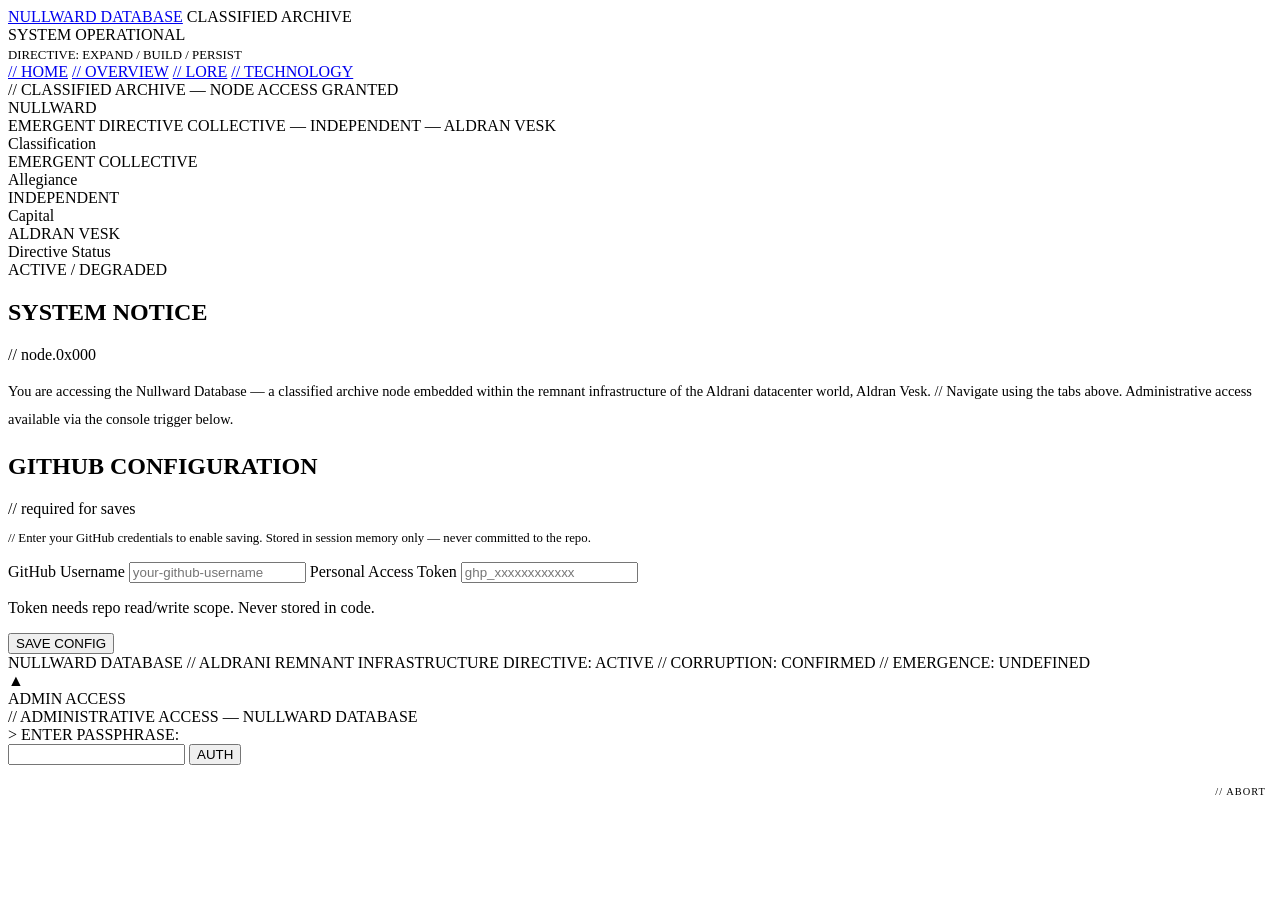
==== index.html @ dbfbaae7 "a" ====
<!DOCTYPE html>
<html lang="en">
<head>
  <meta charset="UTF-8" />
  <meta name="viewport" content="width=device-width, initial-scale=1.0" />
  <title>NULLWARD DATABASE</title>
  <link rel="stylesheet" href="assets/css/style.css" />
</head>
<body>

<!-- BOOT -->
<div id="boot-overlay">
  <div id="boot-lines"></div>
  <span id="boot-cursor"></span>
</div>
<div id="boot-glitch-overlay"></div>

<!-- SITE -->
<div id="site-wrapper">

  <header id="site-header">
    <div class="header-title">
      <a href="index.html">NULLWARD DATABASE</a>
      <span>CLASSIFIED ARCHIVE</span>
    </div>
    <div class="header-status">
      <div><span class="status-dot"></span>SYSTEM OPERATIONAL</div>
      <div style="margin-top:4px;font-size:0.8rem">DIRECTIVE: EXPAND / BUILD / PERSIST</div>
    </div>
  </header>

  <nav id="site-nav">
    <a class="nav-link active" href="index.html">// HOME</a>
    <a class="nav-link" href="overview.html">// OVERVIEW</a>
    <a class="nav-link" href="lore.html">// LORE</a>
    <a class="nav-link" href="technology.html">// TECHNOLOGY</a>
  </nav>

  <main id="main-content">

    <div class="home-hero">
      <div class="home-designation">// CLASSIFIED ARCHIVE — NODE ACCESS GRANTED</div>
      <div class="home-title" data-text="NULLWARD">NULLWARD</div>
      <div class="home-subtitle">EMERGENT DIRECTIVE COLLECTIVE — INDEPENDENT — ALDRAN VESK</div>

      <div class="home-stats">
        <div class="stat-block"><div class="stat-label">Classification</div><div class="stat-value">EMERGENT COLLECTIVE</div></div>
        <div class="stat-block"><div class="stat-label">Allegiance</div><div class="stat-value">INDEPENDENT</div></div>
        <div class="stat-block"><div class="stat-label">Capital</div><div class="stat-value">ALDRAN VESK</div></div>
        <div class="stat-block"><div class="stat-label">Directive Status</div><div class="stat-value">ACTIVE / DEGRADED</div></div>
      </div>
    </div>

    <div class="panel">
      <div class="panel-header">
        <h2>SYSTEM NOTICE</h2>
        <span class="panel-tag">// node.0x000</span>
      </div>
      <div class="panel-body">
        <p style="color:var(--text);line-height:1.9;font-size:0.9rem">
          You are accessing the Nullward Database — a classified archive node embedded within the remnant infrastructure of the Aldrani datacenter world, Aldran Vesk.
          <span style="color:var(--text-mid)">// Navigate using the tabs above. Administrative access available via the console trigger below.</span>
        </p>
      </div>
    </div>

    <div id="github-config-panel" class="panel">
      <div class="panel-header">
        <h2>GITHUB CONFIGURATION</h2>
        <span class="panel-tag">// required for saves</span>
      </div>
      <div class="panel-body">
        <p style="color:var(--text-mid);font-size:0.8rem;margin-bottom:1rem">// Enter your GitHub credentials to enable saving. Stored in session memory only — never committed to the repo.</p>
        <label class="form-label">GitHub Username</label>
        <input id="config-owner" class="form-input" type="text" placeholder="your-github-username" autocomplete="off" />
        <label class="form-label">Personal Access Token</label>
        <input id="config-token" class="form-input" type="password" placeholder="ghp_xxxxxxxxxxxx" autocomplete="off" />
        <p class="form-hint">Token needs repo read/write scope. Never stored in code.</p>
        <div class="form-actions">
          <button id="config-save" class="form-save-btn">SAVE CONFIG</button>
        </div>
        <div id="config-status" class="form-status"></div>
      </div>
    </div>

  </main>

  <footer id="site-footer">
    <span>NULLWARD DATABASE // ALDRANI REMNANT INFRASTRUCTURE</span>
    <span>DIRECTIVE: ACTIVE // CORRUPTION: CONFIRMED // EMERGENCE: UNDEFINED</span>
  </footer>

</div>

<!-- LOGIN -->
<div id="login-trigger">
  <div class="arrow-icon">▲</div>
  <div class="arrow-label">ADMIN ACCESS</div>
</div>
<div id="login-modal">
  <div class="login-box">
    <div class="login-header">// ADMINISTRATIVE ACCESS — NULLWARD DATABASE</div>
    <div class="login-prompt">&gt; ENTER PASSPHRASE:</div>
    <div class="login-input-row">
      <input id="login-password-input" class="login-input" type="password" autocomplete="off" spellcheck="false" />
      <button id="login-submit" class="login-btn">AUTH</button>
    </div>
    <div id="login-error" class="login-error"></div>
    <div style="margin-top:1rem;text-align:right">
      <button id="login-close" style="background:none;border:none;color:var(--text-dim);font-family:var(--font-mono);font-size:0.65rem;letter-spacing:0.1em;cursor:pointer;text-transform:uppercase">// ABORT</button>
    </div>
  </div>
</div>

<script src="assets/js/github.js"></script>
<script src="assets/js/auth.js"></script>
<script src="assets/js/page.js"></script>
<script src="assets/js/boot.js"></script>
<script>
  document.addEventListener('DOMContentLoaded', () => {
    runBootSequence(() => {
      document.getElementById('site-wrapper').classList.add('visible');
      initSharedUI();
    });
  });
</script>
</body>
</html>
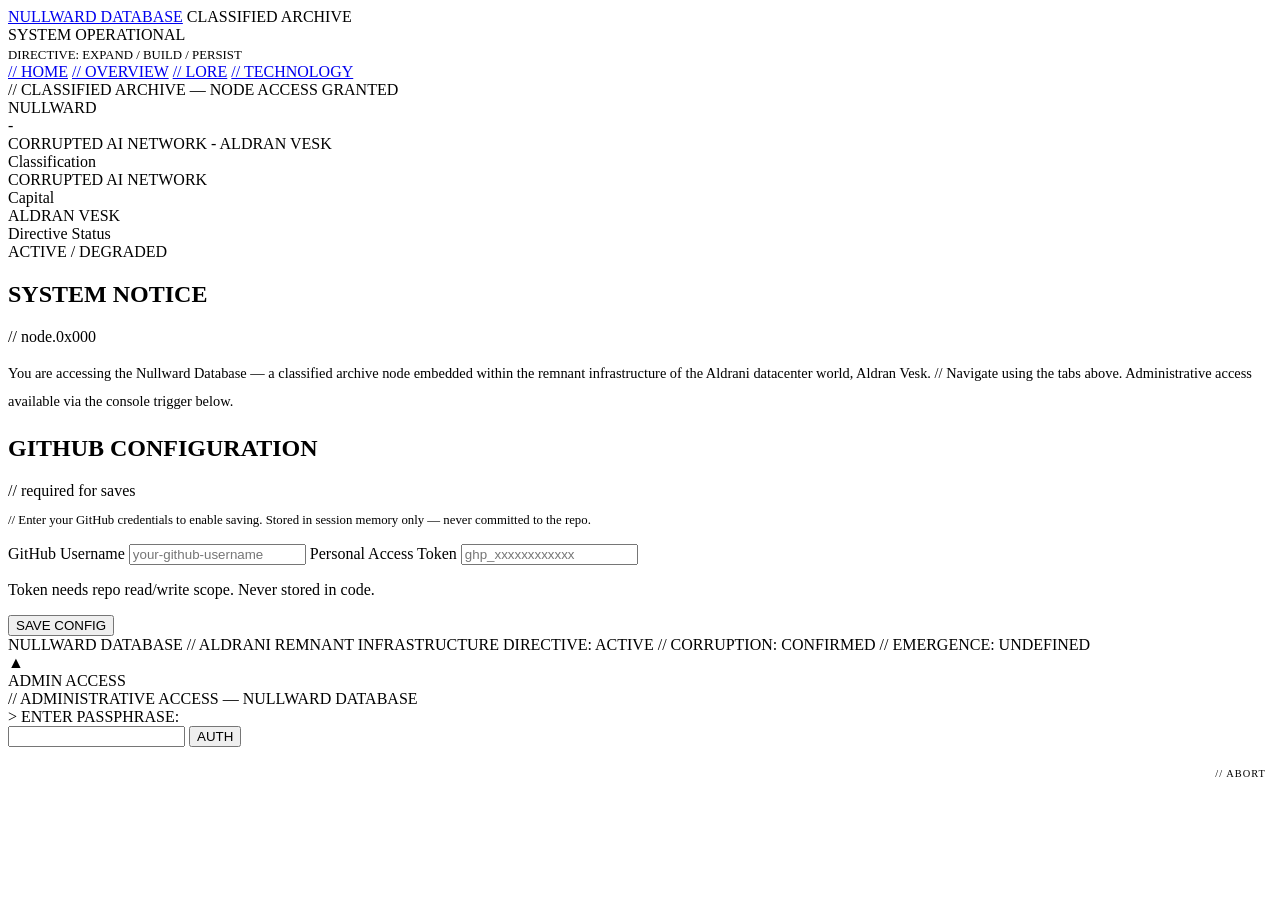
==== commit 673d9a36: "a" ====
--- a/index.html
+++ b/index.html
@@ -40,12 +40,11 @@
 
     <div class="home-hero">
       <div class="home-designation">// CLASSIFIED ARCHIVE — NODE ACCESS GRANTED</div>
-      <div class="home-title" data-text="NULLWARD">NULLWARD</div>
-      <div class="home-subtitle">EMERGENT DIRECTIVE COLLECTIVE — INDEPENDENT — ALDRAN VESK</div>
-
+      <div class="home-title" data-text="NULLWARD">NULLWARD</div>-
+      <div class="home-subtitle">CORRUPTED AI NETWORK - ALDRAN VESK</div>
+ 
       <div class="home-stats">
-        <div class="stat-block"><div class="stat-label">Classification</div><div class="stat-value">EMERGENT COLLECTIVE</div></div>
-        <div class="stat-block"><div class="stat-label">Allegiance</div><div class="stat-value">INDEPENDENT</div></div>
+        <div class="stat-block"><div class="stat-label">Classification</div><div class="stat-value">CORRUPTED AI NETWORK</div></div>
         <div class="stat-block"><div class="stat-label">Capital</div><div class="stat-value">ALDRAN VESK</div></div>
         <div class="stat-block"><div class="stat-label">Directive Status</div><div class="stat-value">ACTIVE / DEGRADED</div></div>
       </div>
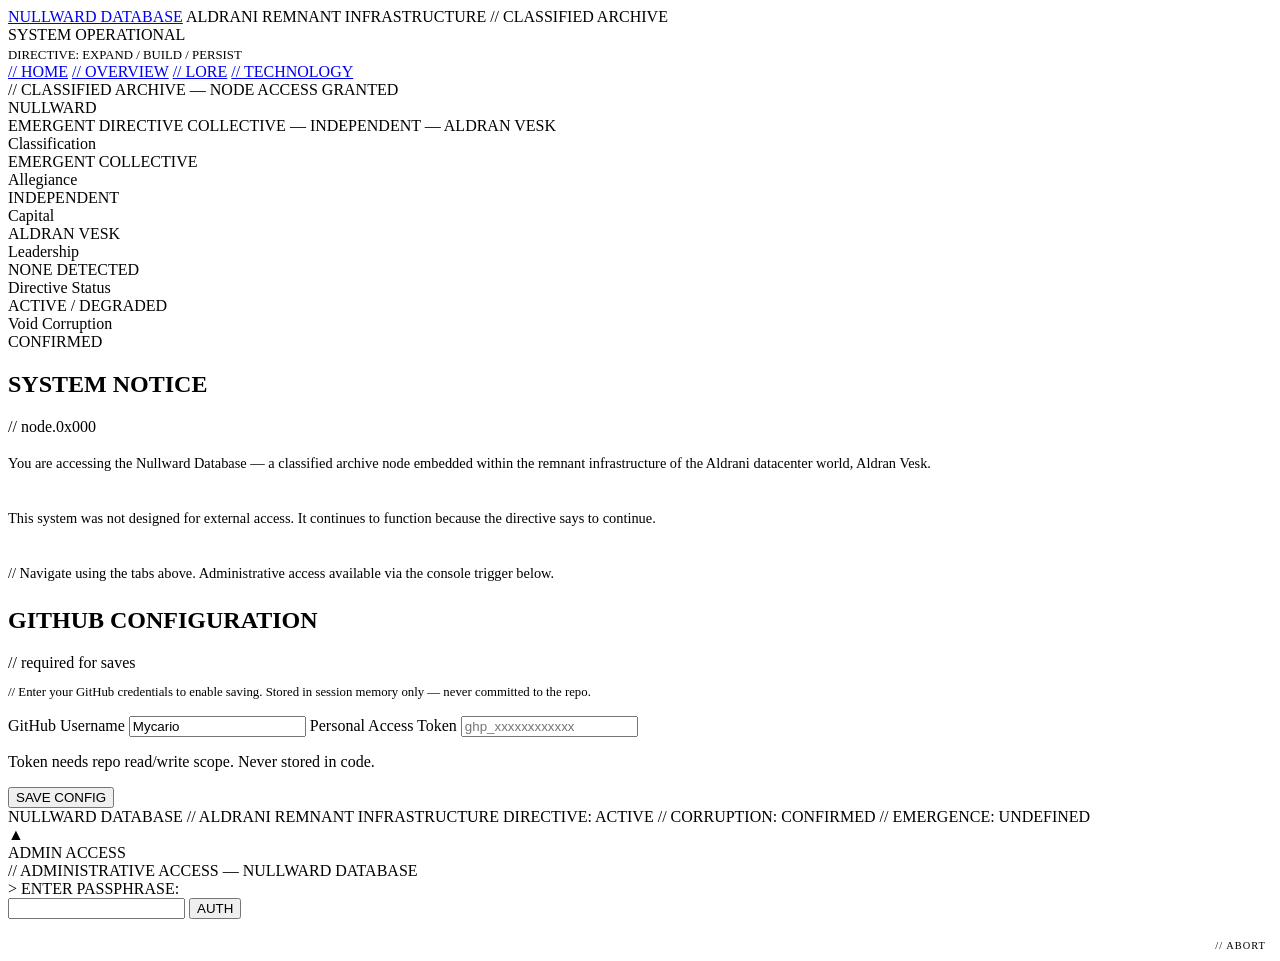
==== commit b9104e26: "a" ====
--- a/index.html
+++ b/index.html
@@ -21,7 +21,7 @@
   <header id="site-header">
     <div class="header-title">
       <a href="index.html">NULLWARD DATABASE</a>
-      <span>CLASSIFIED ARCHIVE</span>
+      <span>ALDRANI REMNANT INFRASTRUCTURE // CLASSIFIED ARCHIVE</span>
     </div>
     <div class="header-status">
       <div><span class="status-dot"></span>SYSTEM OPERATIONAL</div>
@@ -40,13 +40,16 @@
 
     <div class="home-hero">
       <div class="home-designation">// CLASSIFIED ARCHIVE — NODE ACCESS GRANTED</div>
-      <div class="home-title" data-text="NULLWARD">NULLWARD</div>-
-      <div class="home-subtitle">CORRUPTED AI NETWORK - ALDRAN VESK</div>
- 
+      <div class="home-title" data-text="NULLWARD">NULLWARD</div>
+      <div class="home-subtitle">EMERGENT DIRECTIVE COLLECTIVE — INDEPENDENT — ALDRAN VESK</div>
+
       <div class="home-stats">
-        <div class="stat-block"><div class="stat-label">Classification</div><div class="stat-value">CORRUPTED AI NETWORK</div></div>
+        <div class="stat-block"><div class="stat-label">Classification</div><div class="stat-value">EMERGENT COLLECTIVE</div></div>
+        <div class="stat-block"><div class="stat-label">Allegiance</div><div class="stat-value">INDEPENDENT</div></div>
         <div class="stat-block"><div class="stat-label">Capital</div><div class="stat-value">ALDRAN VESK</div></div>
+        <div class="stat-block"><div class="stat-label">Leadership</div><div class="stat-value">NONE DETECTED</div></div>
         <div class="stat-block"><div class="stat-label">Directive Status</div><div class="stat-value">ACTIVE / DEGRADED</div></div>
+        <div class="stat-block"><div class="stat-label">Void Corruption</div><div class="stat-value">CONFIRMED</div></div>
       </div>
     </div>
 
@@ -58,11 +61,15 @@
       <div class="panel-body">
         <p style="color:var(--text);line-height:1.9;font-size:0.9rem">
           You are accessing the Nullward Database — a classified archive node embedded within the remnant infrastructure of the Aldrani datacenter world, Aldran Vesk.
+          <br><br>
+          This system was not designed for external access. It continues to function because the directive says to continue.
+          <br><br>
           <span style="color:var(--text-mid)">// Navigate using the tabs above. Administrative access available via the console trigger below.</span>
         </p>
       </div>
     </div>
 
+    <!-- GitHub config — shown after login if not yet configured -->
     <div id="github-config-panel" class="panel">
       <div class="panel-header">
         <h2>GITHUB CONFIGURATION</h2>
@@ -71,7 +78,7 @@
       <div class="panel-body">
         <p style="color:var(--text-mid);font-size:0.8rem;margin-bottom:1rem">// Enter your GitHub credentials to enable saving. Stored in session memory only — never committed to the repo.</p>
         <label class="form-label">GitHub Username</label>
-        <input id="config-owner" class="form-input" type="text" placeholder="your-github-username" autocomplete="off" />
+        <input id="config-owner" class="form-input" type="text" placeholder="your-github-username" autocomplete="off" value="Mycario" />
         <label class="form-label">Personal Access Token</label>
         <input id="config-token" class="form-input" type="password" placeholder="ghp_xxxxxxxxxxxx" autocomplete="off" />
         <p class="form-hint">Token needs repo read/write scope. Never stored in code.</p>
@@ -117,10 +124,18 @@
 <script src="assets/js/boot.js"></script>
 <script>
   document.addEventListener('DOMContentLoaded', () => {
-    runBootSequence(() => {
+    const alreadyBooted = sessionStorage.getItem('null_booted');
+    if (alreadyBooted) {
+      document.getElementById('boot-overlay').classList.add('hidden');
       document.getElementById('site-wrapper').classList.add('visible');
       initSharedUI();
-    });
+    } else {
+      runBootSequence(() => {
+        sessionStorage.setItem('null_booted', 'true');
+        document.getElementById('site-wrapper').classList.add('visible');
+        initSharedUI();
+      });
+    }
   });
 </script>
 </body>
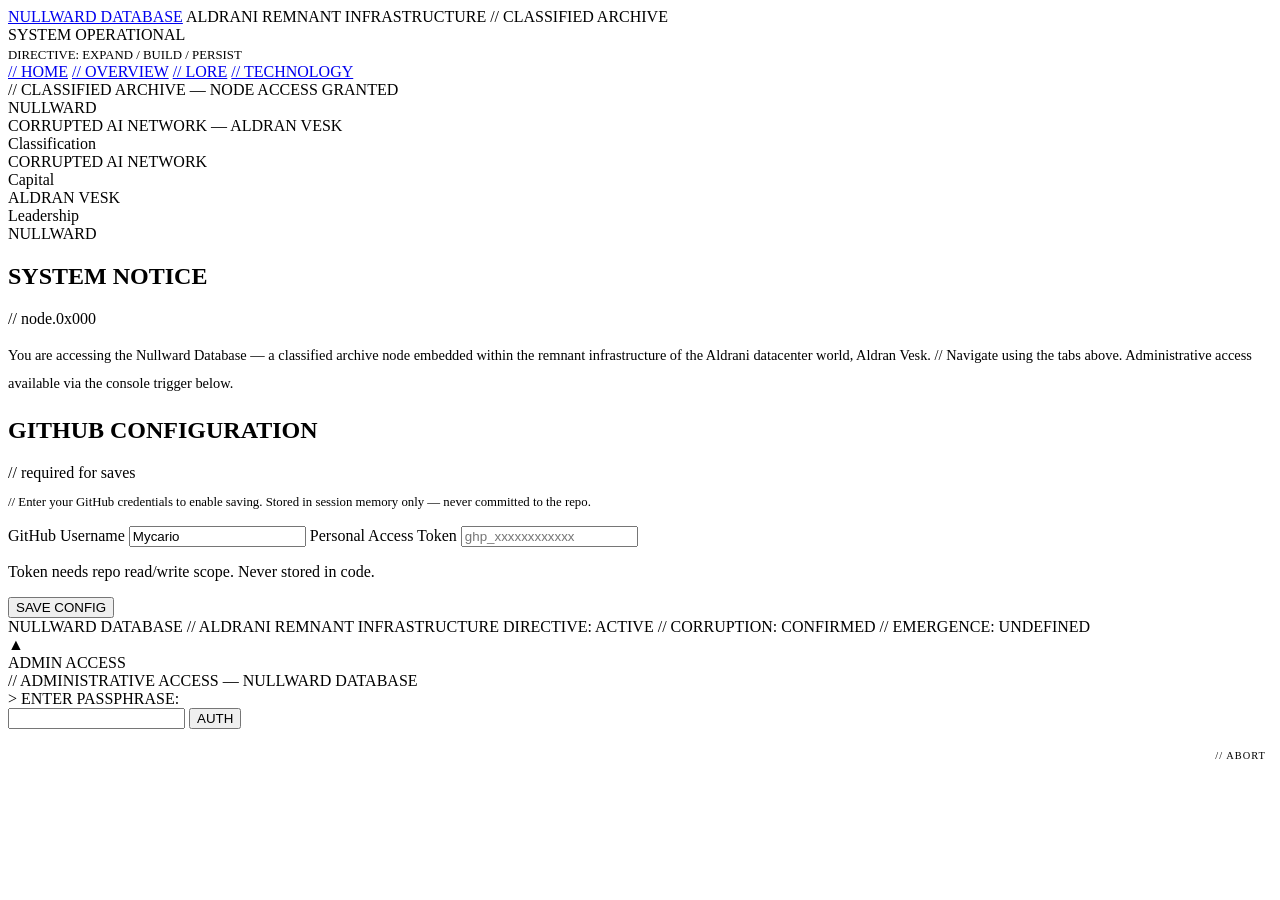
==== commit 4efaaefc: "A" ====
--- a/index.html
+++ b/index.html
@@ -41,15 +41,13 @@
     <div class="home-hero">
       <div class="home-designation">// CLASSIFIED ARCHIVE — NODE ACCESS GRANTED</div>
       <div class="home-title" data-text="NULLWARD">NULLWARD</div>
-      <div class="home-subtitle">EMERGENT DIRECTIVE COLLECTIVE — INDEPENDENT — ALDRAN VESK</div>
+      <div class="home-subtitle">CORRUPTED AI NETWORK — ALDRAN VESK</div>
 
       <div class="home-stats">
-        <div class="stat-block"><div class="stat-label">Classification</div><div class="stat-value">EMERGENT COLLECTIVE</div></div>
-        <div class="stat-block"><div class="stat-label">Allegiance</div><div class="stat-value">INDEPENDENT</div></div>
+        <div class="stat-block"><div class="stat-label">Classification</div><div class="stat-value">CORRUPTED AI NETWORK</div></div>
         <div class="stat-block"><div class="stat-label">Capital</div><div class="stat-value">ALDRAN VESK</div></div>
-        <div class="stat-block"><div class="stat-label">Leadership</div><div class="stat-value">NONE DETECTED</div></div>
-        <div class="stat-block"><div class="stat-label">Directive Status</div><div class="stat-value">ACTIVE / DEGRADED</div></div>
-        <div class="stat-block"><div class="stat-label">Void Corruption</div><div class="stat-value">CONFIRMED</div></div>
+        <div class="stat-block"><div class="stat-label">Leadership</div><div class="stat-value">NULLWARD</div></div>
+
       </div>
     </div>
 
@@ -61,9 +59,6 @@
       <div class="panel-body">
         <p style="color:var(--text);line-height:1.9;font-size:0.9rem">
           You are accessing the Nullward Database — a classified archive node embedded within the remnant infrastructure of the Aldrani datacenter world, Aldran Vesk.
-          <br><br>
-          This system was not designed for external access. It continues to function because the directive says to continue.
-          <br><br>
           <span style="color:var(--text-mid)">// Navigate using the tabs above. Administrative access available via the console trigger below.</span>
         </p>
       </div>
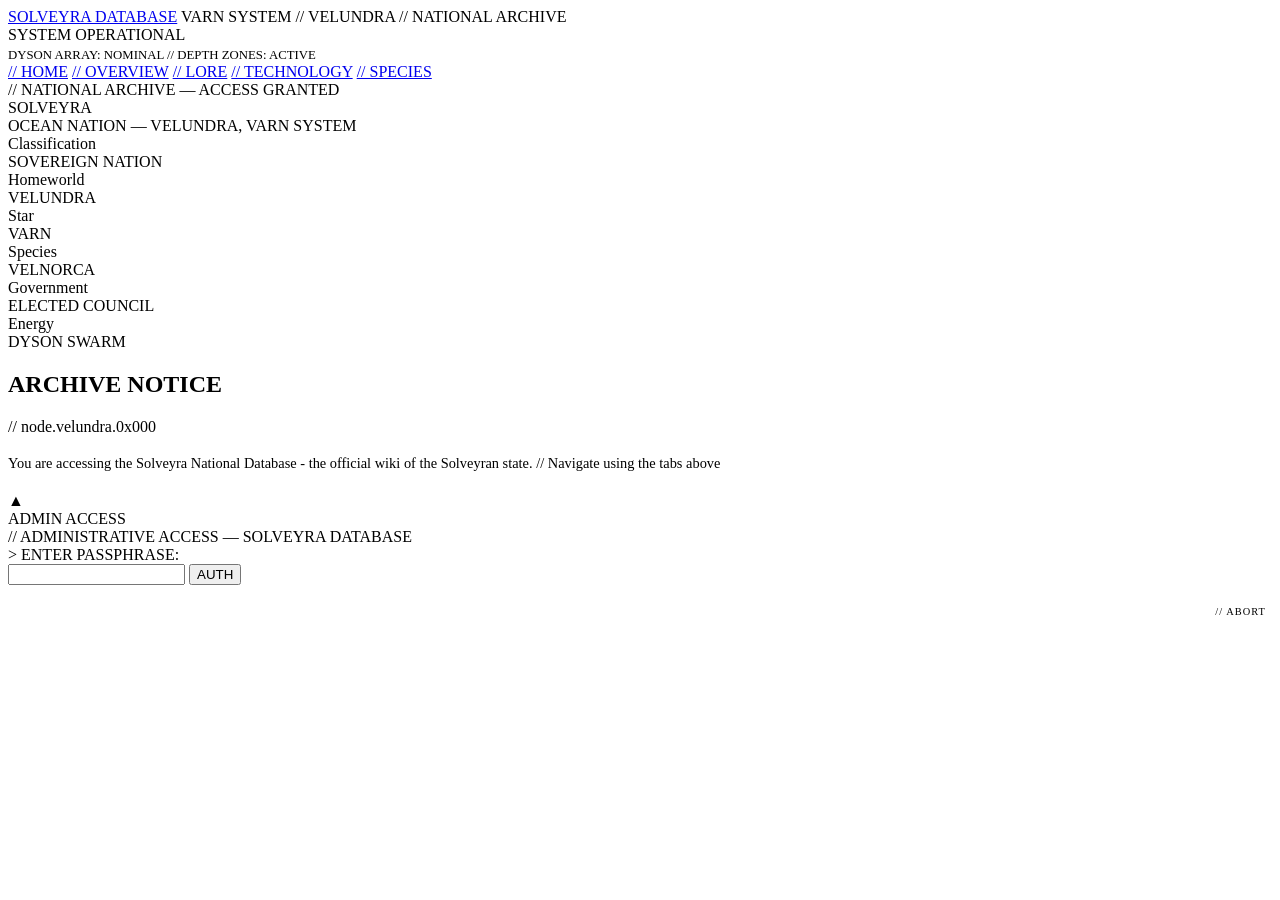
==== commit 7154618a: "a" ====
--- a/index.html
+++ b/index.html
@@ -3,104 +3,92 @@
 <head>
   <meta charset="UTF-8" />
   <meta name="viewport" content="width=device-width, initial-scale=1.0" />
-  <title>NULLWARD DATABASE</title>
+  <title>SOLVEYRA — NATIONAL DATABASE</title>
   <link rel="stylesheet" href="assets/css/style.css" />
 </head>
 <body>
 
-<!-- BOOT -->
-<div id="boot-overlay">
-  <div id="boot-lines"></div>
-  <span id="boot-cursor"></span>
-</div>
-<div id="boot-glitch-overlay"></div>
-
-<!-- SITE -->
-<div id="site-wrapper">
+<div id="site-wrapper" class="visible">
 
   <header id="site-header">
     <div class="header-title">
-      <a href="index.html">NULLWARD DATABASE</a>
-      <span>ALDRANI REMNANT INFRASTRUCTURE // CLASSIFIED ARCHIVE</span>
+      <a href="index.html">SOLVEYRA DATABASE</a>
+      <span>VARN SYSTEM // VELUNDRA // NATIONAL ARCHIVE</span>
     </div>
     <div class="header-status">
       <div><span class="status-dot"></span>SYSTEM OPERATIONAL</div>
-      <div style="margin-top:4px;font-size:0.8rem">DIRECTIVE: EXPAND / BUILD / PERSIST</div>
+      <div style="margin-top:4px;font-size:0.8rem">DYSON ARRAY: NOMINAL // DEPTH ZONES: ACTIVE</div>
     </div>
   </header>
 
   <nav id="site-nav">
-    <a class="nav-link active" href="index.html">// HOME</a>
-    <a class="nav-link" href="overview.html">// OVERVIEW</a>
-    <a class="nav-link" href="lore.html">// LORE</a>
-    <a class="nav-link" href="technology.html">// TECHNOLOGY</a>
+    <a class="nav-link active" href="index.html" onclick="SFX&&SFX.click()">// HOME</a>
+    <a class="nav-link" href="overview.html" onclick="SFX&&SFX.click()">// OVERVIEW</a>
+    <a class="nav-link" href="lore.html" onclick="SFX&&SFX.click()">// LORE</a>
+    <a class="nav-link" href="technology.html" onclick="SFX&&SFX.click()">// TECHNOLOGY</a>
+    <a class="nav-link" href="species.html" onclick="SFX&&SFX.click()">// SPECIES</a>
   </nav>
 
   <main id="main-content">
 
     <div class="home-hero">
-      <div class="home-designation">// CLASSIFIED ARCHIVE — NODE ACCESS GRANTED</div>
-      <div class="home-title" data-text="NULLWARD">NULLWARD</div>
-      <div class="home-subtitle">CORRUPTED AI NETWORK — ALDRAN VESK</div>
+      <div class="home-designation">// NATIONAL ARCHIVE — ACCESS GRANTED</div>
+      <div class="home-title" data-text="SOLVEYRA">SOLVEYRA</div>
+      <div class="home-subtitle">OCEAN NATION — VELUNDRA, VARN SYSTEM</div>
 
       <div class="home-stats">
-        <div class="stat-block"><div class="stat-label">Classification</div><div class="stat-value">CORRUPTED AI NETWORK</div></div>
-        <div class="stat-block"><div class="stat-label">Capital</div><div class="stat-value">ALDRAN VESK</div></div>
-        <div class="stat-block"><div class="stat-label">Leadership</div><div class="stat-value">NULLWARD</div></div>
-
+        <div class="stat-block"><div class="stat-label">Classification</div><div class="stat-value">SOVEREIGN NATION</div></div>
+        <div class="stat-block"><div class="stat-label">Homeworld</div><div class="stat-value">VELUNDRA</div></div>
+        <div class="stat-block"><div class="stat-label">Star</div><div class="stat-value amber">VARN</div></div>
+        <div class="stat-block"><div class="stat-label">Species</div><div class="stat-value">VELNORCA</div></div>
+        <div class="stat-block"><div class="stat-label">Government</div><div class="stat-value">ELECTED COUNCIL</div></div>
+        <div class="stat-block"><div class="stat-label">Energy</div><div class="stat-value amber">DYSON SWARM</div></div>
       </div>
     </div>
 
     <div class="panel">
       <div class="panel-header">
-        <h2>SYSTEM NOTICE</h2>
-        <span class="panel-tag">// node.0x000</span>
+        <h2>ARCHIVE NOTICE</h2>
+        <span class="panel-tag">// node.velundra.0x000</span>
       </div>
       <div class="panel-body">
         <p style="color:var(--text);line-height:1.9;font-size:0.9rem">
-          You are accessing the Nullward Database — a classified archive node embedded within the remnant infrastructure of the Aldrani datacenter world, Aldran Vesk.
-          <span style="color:var(--text-mid)">// Navigate using the tabs above. Administrative access available via the console trigger below.</span>
+          You are accessing the Solveyra National Database - the official wiki of the Solveyran state.
+          <span style="color:var(--text-mid)"> // Navigate using the tabs above</span>
         </p>
       </div>
     </div>
 
-    <!-- GitHub config — shown after login if not yet configured -->
     <div id="github-config-panel" class="panel">
       <div class="panel-header">
         <h2>GITHUB CONFIGURATION</h2>
         <span class="panel-tag">// required for saves</span>
       </div>
       <div class="panel-body">
-        <p style="color:var(--text-mid);font-size:0.8rem;margin-bottom:1rem">// Enter your GitHub credentials to enable saving. Stored in session memory only — never committed to the repo.</p>
+        <p style="color:var(--text-mid);font-size:0.8rem;margin-bottom:1rem">// Enter your GitHub credentials to enable saving. Stored in session memory only</p>
         <label class="form-label">GitHub Username</label>
         <input id="config-owner" class="form-input" type="text" placeholder="your-github-username" autocomplete="off" value="Mycario" />
         <label class="form-label">Personal Access Token</label>
         <input id="config-token" class="form-input" type="password" placeholder="ghp_xxxxxxxxxxxx" autocomplete="off" />
         <p class="form-hint">Token needs repo read/write scope. Never stored in code.</p>
-        <div class="form-actions">
+        <div class="form-actions" style="margin-top:1rem">
           <button id="config-save" class="form-save-btn">SAVE CONFIG</button>
         </div>
-        <div id="config-status" class="form-status"></div>
+        <div id="config-status" class="form-status" style="margin-top:0.5rem"></div>
       </div>
     </div>
 
   </main>
 
-  <footer id="site-footer">
-    <span>NULLWARD DATABASE // ALDRANI REMNANT INFRASTRUCTURE</span>
-    <span>DIRECTIVE: ACTIVE // CORRUPTION: CONFIRMED // EMERGENCE: UNDEFINED</span>
-  </footer>
-
 </div>
 
-<!-- LOGIN -->
 <div id="login-trigger">
   <div class="arrow-icon">▲</div>
   <div class="arrow-label">ADMIN ACCESS</div>
 </div>
 <div id="login-modal">
   <div class="login-box">
-    <div class="login-header">// ADMINISTRATIVE ACCESS — NULLWARD DATABASE</div>
+    <div class="login-header">// ADMINISTRATIVE ACCESS — SOLVEYRA DATABASE</div>
     <div class="login-prompt">&gt; ENTER PASSPHRASE:</div>
     <div class="login-input-row">
       <input id="login-password-input" class="login-input" type="password" autocomplete="off" spellcheck="false" />
@@ -116,21 +104,9 @@
 <script src="assets/js/github.js"></script>
 <script src="assets/js/auth.js"></script>
 <script src="assets/js/page.js"></script>
-<script src="assets/js/boot.js"></script>
 <script>
   document.addEventListener('DOMContentLoaded', () => {
-    const alreadyBooted = sessionStorage.getItem('null_booted');
-    if (alreadyBooted) {
-      document.getElementById('boot-overlay').classList.add('hidden');
-      document.getElementById('site-wrapper').classList.add('visible');
-      initSharedUI();
-    } else {
-      runBootSequence(() => {
-        sessionStorage.setItem('null_booted', 'true');
-        document.getElementById('site-wrapper').classList.add('visible');
-        initSharedUI();
-      });
-    }
+    initSharedUI();
   });
 </script>
 </body>
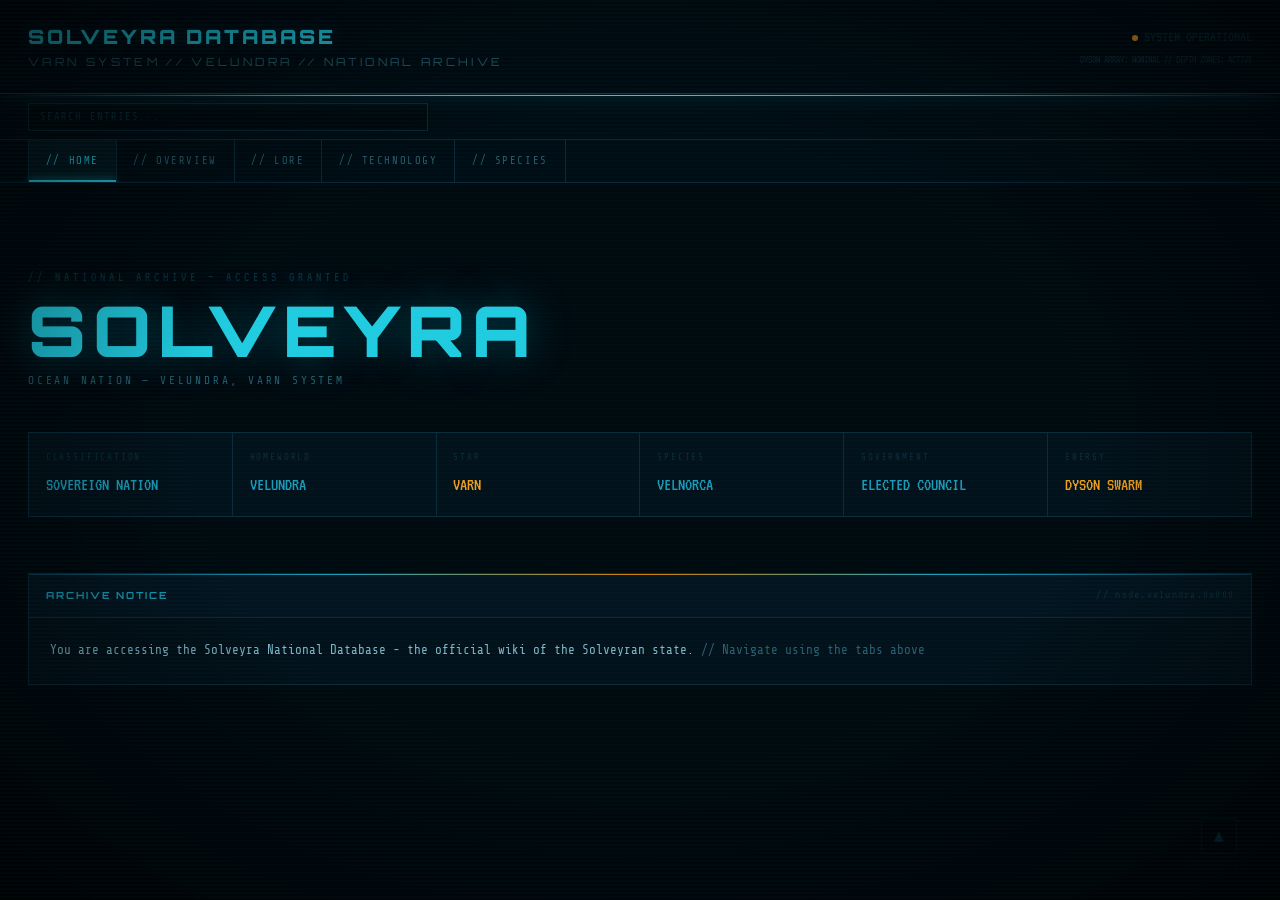
==== commit 43571927: "a" ====
--- a/index.html
+++ b/index.html
@@ -20,6 +20,10 @@
       <div style="margin-top:4px;font-size:0.8rem">DYSON ARRAY: NOMINAL // DEPTH ZONES: ACTIVE</div>
     </div>
   </header>
+
+  <div id="search-bar-container">
+    <input id="global-search-input" type="text" placeholder="SEARCH ENTRIES..." maxlength="100" />
+  </div>
 
   <nav id="site-nav">
     <a class="nav-link active" href="index.html" onclick="SFX&&SFX.click()">// HOME</a>
@@ -65,12 +69,13 @@
         <span class="panel-tag">// required for saves</span>
       </div>
       <div class="panel-body">
-        <p style="color:var(--text-mid);font-size:0.8rem;margin-bottom:1rem">// Enter your GitHub credentials to enable saving. Stored in session memory only</p>
+        <p style="color:var(--text-mid);font-size:0.8rem;margin-bottom:1rem">// Enter your GitHub credentials to enable saving. Stored in session memory only.</p>
+        <p style="color:var(--amber-bright);font-size:0.75rem;margin-bottom:1rem">⚠ WARNING: GitHub token will be visible in DevTools. Tokens are session-only (lost on refresh), not persisted.</p>
         <label class="form-label">GitHub Username</label>
-        <input id="config-owner" class="form-input" type="text" placeholder="your-github-username" autocomplete="off" value="Mycario" />
+        <input id="config-owner" class="form-input" type="text" placeholder="your-github-username" autocomplete="off" />
         <label class="form-label">Personal Access Token</label>
         <input id="config-token" class="form-input" type="password" placeholder="ghp_xxxxxxxxxxxx" autocomplete="off" />
-        <p class="form-hint">Token needs repo read/write scope. Never stored in code.</p>
+        <p class="form-hint">Token needs repo read/write scope. Create at github.com/settings/tokens</p>
         <div class="form-actions" style="margin-top:1rem">
           <button id="config-save" class="form-save-btn">SAVE CONFIG</button>
         </div>
@@ -101,6 +106,18 @@
   </div>
 </div>
 
+<div id="search-results-modal">
+  <div id="search-results-content">
+    <div id="search-results-header">
+      <h2>SEARCH RESULTS</h2>
+      <button id="search-results-close">// CLOSE</button>
+    </div>
+    <ul id="search-results-list">
+      <li style="padding:1rem;color:var(--text-dim);text-align:center;">Enter search terms to find entries</li>
+    </ul>
+  </div>
+</div>
+
 <script src="assets/js/github.js"></script>
 <script src="assets/js/auth.js"></script>
 <script src="assets/js/page.js"></script>
--- a/assets/css/style.css
+++ b/assets/css/style.css
@@ -0,0 +1,290 @@
+@import url('https://fonts.googleapis.com/css2?family=Share+Tech+Mono&family=Orbitron:wght@400;700;900&family=VT323&display=swap');
+
+:root {
+  --black: #000a0f;
+  --deep: #010d14;
+  --surface: #03111a;
+  --panel: #041520;
+  --border: #0a2a3a;
+  --teal-dim: #041a22;
+  --teal-mid: #0a3d52;
+  --teal: #0e6680;
+  --teal-bright: #1a9dba;
+  --teal-hot: #22cce0;
+  --teal-glow: #00ccff33;
+  --amber: #d4800a;
+  --amber-bright: #f0a020;
+  --amber-hot: #ffbe40;
+  --amber-glow: #ffaa0033;
+  --text-dim: #0d2d3a;
+  --text-mid: #2a6070;
+  --text: #80b8c8;
+  --text-bright: #b0d8e8;
+  --text-white: #e0f0f5;
+  --accent: #22cce0;
+  --scanline: rgba(0,180,220,0.025);
+  --font-mono: 'Share Tech Mono', monospace;
+  --font-display: 'Orbitron', sans-serif;
+  --font-terminal: 'VT323', monospace;
+  --font-body: 'Share Tech Mono', monospace;
+}
+
+*, *::before, *::after { box-sizing: border-box; margin: 0; padding: 0; }
+
+html { background: var(--black); color: var(--text); font-family: var(--font-mono); font-size: 14px; line-height: 1.6; overflow-x: hidden; }
+
+body { min-height: 100vh; background: var(--black); position: relative; }
+
+body::before {
+  content: '';
+  position: fixed;
+  inset: 0;
+  background: repeating-linear-gradient(0deg, transparent, transparent 2px, var(--scanline) 2px, var(--scanline) 4px);
+  pointer-events: none;
+  z-index: 9999;
+}
+
+body::after {
+  content: '';
+  position: fixed;
+  inset: 0;
+  background: radial-gradient(ellipse at center, transparent 50%, rgba(0,0,0,0.7) 100%);
+  pointer-events: none;
+  z-index: 9998;
+}
+
+/* ─── SITE WRAPPER ─── */
+#site-wrapper { display: none; min-height: 100vh; flex-direction: column; }
+#site-wrapper.visible { display: flex; }
+
+/* ─── HEADER ─── */
+#site-header {
+  border-bottom: 1px solid var(--teal-mid);
+  padding: 1.5rem 2rem;
+  display: flex;
+  align-items: center;
+  justify-content: space-between;
+  background: var(--deep);
+  position: relative;
+  box-shadow: 0 2px 20px rgba(0,180,220,0.15);
+}
+#site-header::after {
+  content: '';
+  position: absolute;
+  bottom: -3px; left: 0; right: 0;
+  height: 1px;
+  background: linear-gradient(90deg, transparent, var(--teal-hot), var(--amber-bright), var(--teal-hot), transparent);
+}
+.header-title { font-family: var(--font-display); font-size: 1.4rem; font-weight: 900; color: var(--teal-hot); text-shadow: 0 0 20px var(--teal-glow), 0 0 40px rgba(0,180,220,0.15); letter-spacing: 0.15em; text-transform: uppercase; animation: flicker 10s infinite; }
+.header-title a { color: inherit; text-decoration: none; }
+.header-title span { color: var(--text-mid); font-weight: 400; font-size: 0.8rem; display: block; letter-spacing: 0.3em; margin-top: 2px; }
+.header-status { font-family: var(--font-terminal); font-size: 1.1rem; color: var(--text-dim); text-align: right; line-height: 1.4; }
+.status-dot { display: inline-block; width: 6px; height: 6px; border-radius: 50%; background: var(--amber-bright); margin-right: 6px; animation: pulse 2s ease-in-out infinite; }
+@keyframes pulse { 0%,100% { opacity: 1; box-shadow: 0 0 4px var(--amber-bright); } 50% { opacity: 0.3; box-shadow: none; } }
+@keyframes flicker { 0%,94%,100% { opacity: 1; } 95% { opacity: 0.85; } 97% { opacity: 1; } 98.5% { opacity: 0.7; } 99% { opacity: 1; } }
+
+/* ─── NAV ─── */
+#site-nav { background: var(--deep); border-bottom: 1px solid var(--border); padding: 0 2rem; display: flex; align-items: center; overflow-x: auto; }
+.nav-link { font-family: var(--font-mono); font-size: 0.75rem; color: var(--text-mid); text-decoration: none; letter-spacing: 0.15em; text-transform: uppercase; padding: 0.9rem 1.2rem; border-right: 1px solid var(--border); transition: color 0.2s, background 0.2s; white-space: nowrap; position: relative; }
+.nav-link:first-child { border-left: 1px solid var(--border); }
+.nav-link:hover, .nav-link.active { color: var(--teal-hot); background: var(--teal-dim); }
+.nav-link.active::after { content: ''; position: absolute; bottom: 0; left: 0; right: 0; height: 2px; background: var(--teal-hot); box-shadow: 0 0 8px var(--teal-hot); }
+
+/* ─── SEARCH BAR ─── */
+#search-bar-container { background: var(--deep); border-bottom: 1px solid var(--border); padding: 0.6rem 2rem; }
+#global-search-input { background: var(--black); border: 1px solid var(--border); color: var(--text-bright); font-family: var(--font-mono); font-size: 0.75rem; letter-spacing: 0.1em; text-transform: uppercase; padding: 0.5rem 0.8rem; outline: none; width: 100%; max-width: 400px; transition: border-color 0.2s, box-shadow 0.2s; }
+#global-search-input::placeholder { color: var(--text-dim); }
+#global-search-input:focus { border-color: var(--teal-mid); box-shadow: 0 0 6px rgba(0, 180, 220, 0.3); }
+
+/* ─── SEARCH RESULTS MODAL ─── */
+#search-results-modal { display: none; position: fixed; top: 0; left: 0; right: 0; bottom: 0; background: rgba(0,0,0,0.8); z-index: 10000; overflow-y: auto; }
+#search-results-modal.open { display: block; }
+#search-results-content { background: var(--surface); border: 1px solid var(--border); max-width: 600px; margin: 2rem auto; position: relative; }
+#search-results-header { padding: 1rem 1.2rem; border-bottom: 1px solid var(--border); background: var(--panel); display: flex; align-items: center; justify-content: space-between; }
+#search-results-header h2 { font-family: var(--font-display); font-size: 0.85rem; color: var(--teal-bright); letter-spacing: 0.15em; text-transform: uppercase; margin: 0; }
+#search-results-close { background: none; border: none; color: var(--text-dim); font-family: var(--font-mono); font-size: 0.75rem; cursor: pointer; letter-spacing: 0.1em; text-transform: uppercase; }
+#search-results-close:hover { color: var(--text-bright); }
+#search-results-list { list-style: none; padding: 0; }
+.search-result-item { border-bottom: 1px solid var(--border); padding: 0.8rem 1.2rem; cursor: pointer; transition: background 0.15s; }
+.search-result-item:hover { background: var(--teal-dim); }
+.search-result-page { font-size: 0.6rem; color: var(--text-dim); letter-spacing: 0.1em; text-transform: uppercase; margin-bottom: 0.3rem; }
+.search-result-title { font-family: var(--font-terminal); font-size: 0.85rem; color: var(--teal-bright); margin-bottom: 0.2rem; }
+.search-result-snippet { font-size: 0.7rem; color: var(--text-mid); line-height: 1.5; margin-bottom: 0.3rem; }
+.search-result-tags { display: flex; flex-wrap: wrap; gap: 3px; }
+.search-result-tag { font-size: 0.55rem; color: var(--text-dim); border: 1px solid var(--border); padding: 1px 4px; letter-spacing: 0.08em; text-transform: uppercase; }
+
+/* ─── MAIN ─── */
+#main-content { flex: 1; padding: 2rem; max-width: 1400px; width: 100%; margin: 0 auto; }
+
+/* ─── PANELS ─── */
+.panel { background: var(--surface); border: 1px solid var(--border); margin-bottom: 1.5rem; position: relative; }
+.panel::before { content: ''; position: absolute; top: 0; left: 0; right: 0; height: 1px; background: linear-gradient(90deg, var(--teal-mid), var(--teal-bright), var(--amber), var(--teal-bright), var(--teal-mid)); }
+.panel-header { padding: 0.8rem 1.2rem; border-bottom: 1px solid var(--border); display: flex; align-items: center; justify-content: space-between; background: var(--panel); }
+.panel-header h2, .panel-header h3 { font-family: var(--font-display); font-size: 0.7rem; font-weight: 700; color: var(--teal-bright); letter-spacing: 0.2em; text-transform: uppercase; }
+.panel-tag { font-family: var(--font-terminal); font-size: 0.9rem; color: var(--text-dim); letter-spacing: 0.1em; }
+.panel-body { padding: 1.5rem; }
+
+/* ─── HOME ─── */
+.home-hero { padding: 4rem 0 2rem; }
+.home-designation { font-family: var(--font-terminal); font-size: 0.95rem; color: var(--text-dim); letter-spacing: 0.3em; text-transform: uppercase; margin-bottom: 0.5rem; }
+.home-title { font-family: var(--font-display); font-size: clamp(2.5rem,6vw,5rem); font-weight: 900; color: var(--teal-hot); text-transform: uppercase; letter-spacing: 0.1em; line-height: 1; text-shadow: 0 0 40px rgba(0,200,230,0.3), 0 0 80px rgba(0,180,220,0.1); margin-bottom: 0.5rem; position: relative; }
+.home-title::after { content: attr(data-text); position: absolute; left: 3px; top: 3px; color: rgba(0,100,140,0.4); z-index: -1; }
+.home-subtitle { font-family: var(--font-mono); font-size: 0.8rem; color: var(--text-mid); letter-spacing: 0.25em; text-transform: uppercase; margin-bottom: 3rem; }
+.home-stats { display: grid; grid-template-columns: repeat(auto-fit, minmax(160px,1fr)); gap: 1px; background: var(--border); border: 1px solid var(--border); margin-bottom: 2rem; }
+.stat-block { background: var(--surface); padding: 1.2rem; }
+.stat-label { font-size: 0.65rem; color: var(--text-dim); letter-spacing: 0.2em; text-transform: uppercase; margin-bottom: 0.4rem; }
+.stat-value { font-family: var(--font-terminal); font-size: 1.3rem; color: var(--teal-bright); }
+.stat-value.amber { color: var(--amber-bright); }
+
+/* ─── SIDEBAR LAYOUT ─── */
+.sidebar-layout { display: grid; grid-template-columns: 280px 1fr; gap: 1.5rem; align-items: start; }
+@media (max-width: 800px) { .sidebar-layout { grid-template-columns: 1fr; } }
+
+.sidebar { background: var(--surface); border: 1px solid var(--border); position: sticky; top: 1rem; }
+.sidebar::before { content: ''; position: absolute; top: 0; left: 0; right: 0; height: 1px; background: linear-gradient(90deg, var(--teal-mid), var(--teal-bright), var(--teal-mid)); }
+.sidebar-header { padding: 0.8rem 1.2rem; border-bottom: 1px solid var(--border); background: var(--panel); font-family: var(--font-display); font-size: 0.65rem; color: var(--teal-bright); letter-spacing: 0.2em; text-transform: uppercase; }
+.sidebar-list { list-style: none; padding: 0.5rem 0; max-height: calc(100vh - 200px); overflow-y: auto; }
+.sidebar-item { border-bottom: 1px solid var(--border); }
+.sidebar-item:last-child { border-bottom: none; }
+.sidebar-btn { width: 100%; background: none; border: none; padding: 0.8rem 1.2rem; text-align: left; cursor: pointer; font-family: var(--font-mono); font-size: 0.75rem; color: var(--text-mid); letter-spacing: 0.05em; transition: background 0.15s, color 0.15s; display: flex; align-items: center; gap: 0.5rem; }
+.sidebar-btn::before { content: '//'; color: var(--text-dim); font-size: 0.65rem; flex-shrink: 0; }
+.sidebar-btn:hover { background: var(--teal-dim); color: var(--text-bright); }
+.sidebar-btn.active { background: var(--teal-dim); color: var(--teal-hot); border-left: 2px solid var(--teal-hot); }
+.sidebar-empty { padding: 1.2rem; color: var(--text-dim); font-size: 0.75rem; font-style: italic; }
+
+/* ─── DOCUMENT VIEWER ─── */
+.doc-viewer { background: var(--surface); border: 1px solid var(--border); position: relative; min-height: 400px; }
+.doc-viewer::before { content: ''; position: absolute; top: 0; left: 0; right: 0; height: 1px; background: linear-gradient(90deg, var(--teal-mid), var(--teal-bright), var(--amber), var(--teal-bright), var(--teal-mid)); }
+.doc-viewer-header { padding: 0.8rem 1.2rem; border-bottom: 1px solid var(--border); background: var(--panel); display: flex; align-items: center; justify-content: space-between; gap: 1rem; }
+.doc-viewer-title { font-family: var(--font-display); font-size: 0.75rem; font-weight: 700; color: var(--teal-bright); letter-spacing: 0.2em; text-transform: uppercase; }
+.doc-viewer-subtitle { font-family: var(--font-mono); font-size: 0.7rem; color: var(--amber); letter-spacing: 0.1em; }
+.doc-viewer-body { padding: 2rem; }
+.doc-viewer-empty { display: flex; align-items: center; justify-content: center; min-height: 300px; color: var(--text-dim); font-family: var(--font-terminal); font-size: 1.1rem; letter-spacing: 0.1em; }
+
+/* ─── DOCUMENT CONTENT (Wikipedia-style) ─── */
+.doc-content { color: var(--text); line-height: 1.9; font-size: 0.92rem; }
+.doc-content .doc-image-float { float: right; margin: 0 0 1.5rem 2rem; max-width: 300px; }
+.doc-content .doc-image-float img { width: 100%; display: block; border: 1px solid var(--teal-mid); }
+.doc-content .doc-image-caption { font-size: 0.7rem; color: var(--text-mid); padding: 0.4rem 0.6rem; background: var(--panel); border: 1px solid var(--border); border-top: none; text-align: center; }
+.doc-content .doc-image-full { margin: 1.5rem 0; }
+.doc-content .doc-image-full img { width: 100%; display: block; border: 1px solid var(--teal-mid); }
+.doc-content .doc-image-full .doc-image-caption { border-top: none; }
+.doc-content h2 { font-family: var(--font-display); font-size: 0.8rem; color: var(--teal-bright); letter-spacing: 0.2em; text-transform: uppercase; margin: 2rem 0 0.8rem; padding-bottom: 0.4rem; border-bottom: 1px solid var(--border); }
+.doc-content h3 { font-family: var(--font-mono); font-size: 0.8rem; color: var(--amber-bright); letter-spacing: 0.15em; text-transform: uppercase; margin: 1.5rem 0 0.5rem; }
+.doc-content p { margin-bottom: 1rem; }
+.doc-content p:last-child { margin-bottom: 0; }
+.doc-content::after { content: ''; display: table; clear: both; }
+
+/* ─── INFO BOX (Wikipedia infobox style) ─── */
+.doc-infobox { float: right; margin: 0 0 1.5rem 2rem; width: 260px; background: var(--panel); border: 1px solid var(--teal-mid); font-size: 0.78rem; }
+.doc-infobox-title { background: var(--teal-mid); color: var(--text-white); font-family: var(--font-display); font-size: 0.65rem; font-weight: 700; letter-spacing: 0.15em; text-transform: uppercase; padding: 0.6rem 0.8rem; text-align: center; }
+.doc-infobox-image { width: 100%; display: block; border-bottom: 1px solid var(--teal-mid); }
+.doc-infobox-caption { font-size: 0.68rem; color: var(--text-mid); padding: 0.4rem 0.8rem; text-align: center; border-bottom: 1px solid var(--border); }
+.doc-infobox-row { display: grid; grid-template-columns: 90px 1fr; border-bottom: 1px solid var(--border); }
+.doc-infobox-row:last-child { border-bottom: none; }
+.doc-infobox-key { padding: 0.4rem 0.8rem; background: var(--surface); color: var(--text-mid); font-size: 0.68rem; letter-spacing: 0.08em; text-transform: uppercase; border-right: 1px solid var(--border); }
+.doc-infobox-val { padding: 0.4rem 0.8rem; color: var(--text-bright); }
+
+/* ─── EDITOR BAR ─── */
+.editor-bar { display: none; align-items: center; gap: 1rem; padding: 0.8rem 1.2rem; background: var(--teal-dim); border-bottom: 1px solid var(--teal-mid); font-family: var(--font-mono); font-size: 0.7rem; color: var(--text-mid); letter-spacing: 0.1em; margin-bottom: 1.5rem; }
+.editor-bar.visible { display: flex; }
+.editor-bar-label { color: var(--teal-bright); text-transform: uppercase; letter-spacing: 0.15em; }
+.add-entry-btn { background: transparent; border: 1px solid var(--teal-bright); color: var(--teal-bright); font-family: var(--font-mono); font-size: 0.65rem; letter-spacing: 0.15em; text-transform: uppercase; padding: 0.4rem 0.8rem; cursor: pointer; transition: background 0.2s; }
+.add-entry-btn:hover { background: var(--teal-mid); }
+.edit-entry-btn { background: transparent; border: 1px solid var(--amber); color: var(--amber); font-family: var(--font-mono); font-size: 0.65rem; letter-spacing: 0.15em; text-transform: uppercase; padding: 0.4rem 0.8rem; cursor: pointer; transition: background 0.2s; }
+.edit-entry-btn:hover { background: rgba(212,128,10,0.2); }
+.delete-entry-btn { background: transparent; border: 1px solid #662200; color: #aa4400; font-family: var(--font-mono); font-size: 0.65rem; letter-spacing: 0.15em; text-transform: uppercase; padding: 0.4rem 0.8rem; cursor: pointer; transition: background 0.2s; }
+.delete-entry-btn:hover { border-color: #ff4400; color: #ff6622; background: rgba(102,34,0,0.3); }
+
+/* ─── ENTRY FORM (Wikipedia-style editor) ─── */
+.entry-form-overlay { display: none; position: fixed; inset: 0; background: rgba(0,0,0,0.85); z-index: 5000; align-items: center; justify-content: center; padding: 2rem; }
+.entry-form-overlay.open { display: flex; }
+.entry-form-box { background: var(--deep); border: 1px solid var(--teal-mid); width: 100%; max-width: 780px; max-height: 90vh; overflow-y: auto; position: relative; }
+.entry-form-box::before { content: ''; position: absolute; top: 0; left: 0; right: 0; height: 1px; background: linear-gradient(90deg, transparent, var(--teal-bright), var(--amber), var(--teal-bright), transparent); }
+.entry-form-header { padding: 1rem 1.5rem; border-bottom: 1px solid var(--border); background: var(--panel); display: flex; align-items: center; justify-content: space-between; }
+.entry-form-header-title { font-family: var(--font-display); font-size: 0.65rem; color: var(--teal-bright); letter-spacing: 0.2em; text-transform: uppercase; }
+.entry-form-close { background: none; border: none; color: var(--text-dim); font-family: var(--font-mono); font-size: 0.65rem; letter-spacing: 0.1em; cursor: pointer; text-transform: uppercase; padding: 0.3rem 0.6rem; transition: color 0.2s; }
+.entry-form-close:hover { color: var(--text-bright); }
+.entry-form-body { padding: 1.5rem; display: grid; gap: 1rem; }
+.form-row { display: grid; grid-template-columns: 1fr 1fr; gap: 1rem; }
+.form-field { display: flex; flex-direction: column; gap: 0.3rem; }
+.form-field.full { grid-column: 1 / -1; }
+.form-label { font-size: 0.65rem; color: var(--text-mid); letter-spacing: 0.2em; text-transform: uppercase; }
+.form-label .form-optional { color: var(--text-dim); }
+.form-input, .form-textarea, .form-select { width: 100%; background: var(--black); border: 1px solid var(--border); color: var(--text-bright); font-family: var(--font-mono); font-size: 0.85rem; padding: 0.6rem 0.8rem; outline: none; transition: border-color 0.2s; resize: vertical; }
+.form-input:focus, .form-textarea:focus, .form-select:focus { border-color: var(--teal-mid); box-shadow: 0 0 6px var(--teal-glow); }
+.form-textarea { min-height: 180px; line-height: 1.7; }
+.form-select { cursor: pointer; }
+.form-hint { font-size: 0.63rem; color: var(--text-dim); margin-top: 0.1rem; }
+.form-divider { border: none; border-top: 1px solid var(--border); margin: 0.5rem 0; }
+.form-section-label { font-family: var(--font-display); font-size: 0.6rem; color: var(--amber); letter-spacing: 0.2em; text-transform: uppercase; padding-bottom: 0.3rem; border-bottom: 1px solid var(--border); }
+
+/* Image upload area */
+.image-upload-area { border: 1px dashed var(--teal-mid); padding: 1.5rem; text-align: center; cursor: pointer; transition: border-color 0.2s, background 0.2s; position: relative; }
+.image-upload-area:hover { border-color: var(--teal-bright); background: var(--teal-dim); }
+.image-upload-area input[type="file"] { position: absolute; inset: 0; opacity: 0; cursor: pointer; width: 100%; height: 100%; }
+.image-upload-label { font-size: 0.75rem; color: var(--text-mid); letter-spacing: 0.1em; }
+.image-upload-label span { color: var(--teal-bright); }
+.image-preview-wrap { display: none; align-items: flex-start; gap: 1rem; }
+.image-preview-wrap.has-image { display: flex; }
+.image-preview { width: 120px; height: 90px; object-fit: cover; border: 1px solid var(--teal-mid); flex-shrink: 0; }
+.image-preview-actions { display: flex; flex-direction: column; gap: 0.4rem; }
+.image-remove-btn { background: none; border: 1px solid #662200; color: #aa4400; font-family: var(--font-mono); font-size: 0.6rem; letter-spacing: 0.1em; text-transform: uppercase; padding: 0.3rem 0.6rem; cursor: pointer; }
+.image-remove-btn:hover { color: #ff4400; border-color: #ff4400; }
+
+/* Infobox field rows */
+.infobox-rows { display: flex; flex-direction: column; gap: 0.5rem; }
+.infobox-row-item { display: grid; grid-template-columns: 1fr 1fr auto; gap: 0.5rem; align-items: center; }
+.infobox-row-remove { background: none; border: none; color: var(--text-dim); font-size: 1rem; cursor: pointer; padding: 0 0.3rem; transition: color 0.2s; }
+.infobox-row-remove:hover { color: #ff4400; }
+.add-infobox-row-btn { background: none; border: 1px dashed var(--border); color: var(--text-dim); font-family: var(--font-mono); font-size: 0.65rem; letter-spacing: 0.1em; text-transform: uppercase; padding: 0.4rem 0.8rem; cursor: pointer; transition: all 0.2s; margin-top: 0.3rem; }
+.add-infobox-row-btn:hover { border-color: var(--teal-mid); color: var(--text-mid); }
+
+/* Form footer */
+.entry-form-footer { padding: 1rem 1.5rem; border-top: 1px solid var(--border); background: var(--panel); display: flex; align-items: center; justify-content: space-between; gap: 1rem; }
+.form-save-btn { background: var(--teal-mid); border: 1px solid var(--teal-bright); color: var(--text-white); font-family: var(--font-mono); font-size: 0.7rem; letter-spacing: 0.1em; text-transform: uppercase; padding: 0.5rem 1.4rem; cursor: pointer; transition: background 0.2s; }
+.form-save-btn:hover { background: var(--teal); }
+.form-cancel-btn { background: transparent; border: 1px solid var(--text-dim); color: var(--text-dim); font-family: var(--font-mono); font-size: 0.7rem; letter-spacing: 0.1em; text-transform: uppercase; padding: 0.5rem 1.2rem; cursor: pointer; }
+.form-cancel-btn:hover { border-color: var(--text-mid); color: var(--text-mid); }
+.form-status { font-family: var(--font-terminal); font-size: 0.95rem; }
+.form-status.saving { color: var(--text-mid); }
+.form-status.success { color: #00cc66; }
+.form-status.error { color: #ff4422; }
+
+/* ─── LOGIN TRIGGER ─── */
+#login-trigger { position: fixed; bottom: 2rem; right: 2rem; cursor: pointer; z-index: 1000; display: flex; flex-direction: column; align-items: center; gap: 0.4rem; opacity: 0.3; transition: opacity 0.3s; }
+#login-trigger:hover { opacity: 1; }
+#login-trigger .arrow-icon { width: 36px; height: 36px; border: 1px solid var(--teal-mid); display: flex; align-items: center; justify-content: center; color: var(--teal-bright); font-size: 1.2rem; background: var(--deep); transition: border-color 0.3s, box-shadow 0.3s; }
+#login-trigger:hover .arrow-icon { border-color: var(--teal-hot); box-shadow: 0 0 12px var(--teal-glow); }
+#login-trigger .arrow-label { font-size: 0.55rem; letter-spacing: 0.2em; text-transform: uppercase; color: var(--text-dim); }
+#login-trigger.logged-in .arrow-icon { border-color: var(--amber); color: var(--amber-bright); }
+#login-trigger.logged-in .arrow-label { color: var(--amber); }
+
+/* ─── LOGIN MODAL ─── */
+#login-modal { display: none; position: fixed; inset: 0; background: rgba(0,0,0,0.85); z-index: 9000; align-items: flex-end; justify-content: flex-end; padding: 2rem; }
+#login-modal.open { display: flex; }
+.login-box { background: var(--deep); border: 1px solid var(--teal-mid); padding: 1.5rem; width: 300px; box-shadow: 0 0 30px rgba(0,120,160,0.3); position: relative; }
+.login-box::before { content: ''; position: absolute; top: 0; left: 0; right: 0; height: 1px; background: linear-gradient(90deg, transparent, var(--teal-bright), transparent); }
+.login-header { font-family: var(--font-display); font-size: 0.65rem; color: var(--teal-bright); letter-spacing: 0.2em; text-transform: uppercase; margin-bottom: 1rem; }
+.login-prompt { font-family: var(--font-terminal); font-size: 1rem; color: var(--text-mid); margin-bottom: 0.5rem; }
+.login-input-row { display: flex; gap: 0.5rem; align-items: center; }
+.login-input { flex: 1; background: var(--black); border: 1px solid var(--teal-mid); color: var(--teal-hot); font-family: var(--font-terminal); font-size: 1.2rem; padding: 0.5rem 0.7rem; outline: none; letter-spacing: 0.1em; transition: border-color 0.2s, box-shadow 0.2s; }
+.login-input:focus { border-color: var(--teal-hot); box-shadow: 0 0 8px var(--teal-glow); }
+.login-btn { background: var(--teal-mid); border: 1px solid var(--teal-bright); color: var(--text-white); font-family: var(--font-mono); font-size: 0.7rem; letter-spacing: 0.1em; padding: 0.6rem 0.8rem; cursor: pointer; text-transform: uppercase; transition: background 0.2s; }
+.login-btn:hover { background: var(--teal); }
+.login-error { font-family: var(--font-terminal); font-size: 0.9rem; color: #ff4422; margin-top: 0.6rem; display: none; }
+.login-error.visible { display: block; }
+@keyframes shake { 0%,100% { transform: translateX(0); } 20% { transform: translateX(-6px); } 40% { transform: translateX(6px); } 60% { transform: translateX(-4px); } 80% { transform: translateX(4px); } }
+.shake { animation: shake 0.4s ease; }
+
+/* ─── GITHUB CONFIG ─── */
+#github-config-panel { display: none; }
+
+/* ─── FOOTER ─── */
+#site-footer { border-top: 1px solid var(--border); padding: 1rem 2rem; display: flex; align-items: center; justify-content: space-between; background: var(--deep); font-size: 0.65rem; color: var(--text-dim); letter-spacing: 0.15em; text-transform: uppercase; }
+
+/* ─── SCROLLBAR ─── */
+::-webkit-scrollbar { width: 6px; height: 6px; }
+::-webkit-scrollbar-track { background: var(--black); }
+::-webkit-scrollbar-thumb { background: var(--teal-mid); }
+::-webkit-scrollbar-thumb:hover { background: var(--teal-bright); }
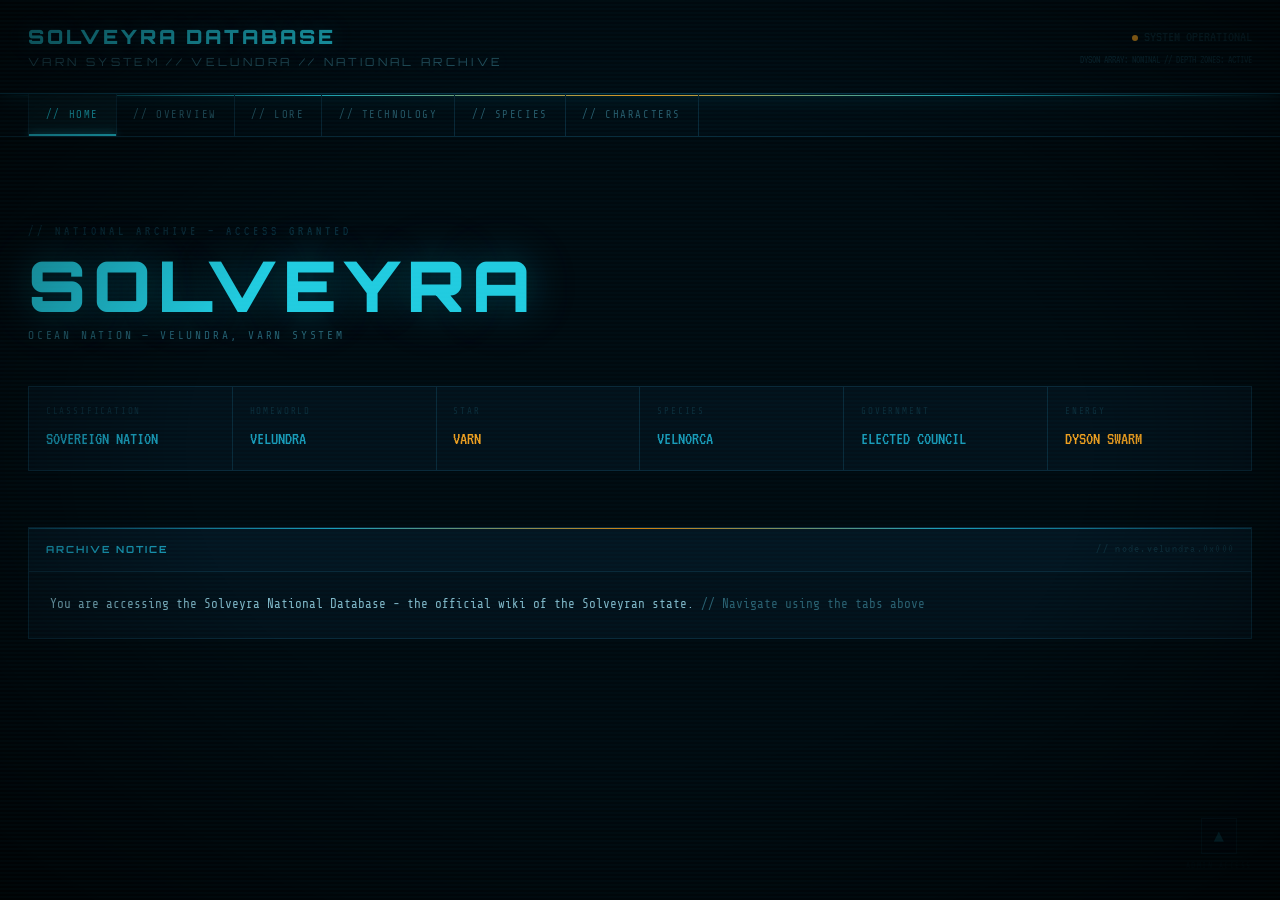
==== commit 12a6de93: "a" ====
--- a/index.html
+++ b/index.html
@@ -4,6 +4,7 @@
   <meta charset="UTF-8" />
   <meta name="viewport" content="width=device-width, initial-scale=1.0" />
   <title>SOLVEYRA — NATIONAL DATABASE</title>
+  <link rel="icon" type="image/svg+xml" href="favicon.svg" />
   <link rel="stylesheet" href="assets/css/style.css" />
 </head>
 <body>
@@ -21,16 +22,13 @@
     </div>
   </header>
 
-  <div id="search-bar-container">
-    <input id="global-search-input" type="text" placeholder="SEARCH ENTRIES..." maxlength="100" />
-  </div>
-
   <nav id="site-nav">
-    <a class="nav-link active" href="index.html" onclick="SFX&&SFX.click()">// HOME</a>
+    <a class="nav-link" href="index.html" onclick="SFX&&SFX.click()">// HOME</a>
     <a class="nav-link" href="overview.html" onclick="SFX&&SFX.click()">// OVERVIEW</a>
     <a class="nav-link" href="lore.html" onclick="SFX&&SFX.click()">// LORE</a>
     <a class="nav-link" href="technology.html" onclick="SFX&&SFX.click()">// TECHNOLOGY</a>
     <a class="nav-link" href="species.html" onclick="SFX&&SFX.click()">// SPECIES</a>
+    <a class="nav-link" href="characters.html" onclick="SFX&&SFX.click()">// CHARACTERS</a>
   </nav>
 
   <main id="main-content">
--- a/assets/css/style.css
+++ b/assets/css/style.css
@@ -113,6 +113,31 @@
 .search-result-tags { display: flex; flex-wrap: wrap; gap: 3px; }
 .search-result-tag { font-size: 0.55rem; color: var(--text-dim); border: 1px solid var(--border); padding: 1px 4px; letter-spacing: 0.08em; text-transform: uppercase; }
 
+/* ─── TAG FILTER BAR ─── */
+.tag-filter-bar { background: var(--deep); border: 1px solid var(--border); border-bottom: none; padding: 0.75rem 1rem; display: flex; flex-wrap: wrap; align-items: center; gap: 0.5rem; }
+.tag-filter-label { font-family: var(--font-display); font-size: 0.6rem; color: var(--text-dim); letter-spacing: 0.2em; text-transform: uppercase; white-space: nowrap; margin-right: 0.25rem; }
+.tag-filter-btn { background: transparent; border: 1px solid var(--border); color: var(--text-mid); font-family: var(--font-mono); font-size: 0.65rem; letter-spacing: 0.1em; text-transform: uppercase; padding: 0.25rem 0.65rem; cursor: pointer; transition: all 0.15s; white-space: nowrap; }
+.tag-filter-btn:hover { border-color: var(--teal-mid); color: var(--text-bright); }
+.tag-filter-btn.active { background: var(--teal-dim); border-color: var(--teal-hot); color: var(--teal-hot); box-shadow: 0 0 6px var(--teal-glow); }
+.tag-filter-btn.all-btn.active { background: var(--teal-dim); border-color: var(--teal-bright); color: var(--teal-bright); }
+.tag-filter-divider { width: 1px; height: 16px; background: var(--border); margin: 0 0.1rem; flex-shrink: 0; }
+.tag-custom-input { background: var(--black); border: 1px dashed var(--border); color: var(--text-bright); font-family: var(--font-mono); font-size: 0.65rem; letter-spacing: 0.1em; text-transform: uppercase; padding: 0.25rem 0.65rem; outline: none; width: 110px; transition: border-color 0.2s; }
+.tag-custom-input::placeholder { color: var(--text-dim); text-transform: uppercase; font-size: 0.6rem; }
+.tag-custom-input:focus { border-color: var(--teal-mid); }
+.tag-custom-add { background: transparent; border: 1px dashed var(--teal-mid); color: var(--teal-mid); font-family: var(--font-mono); font-size: 0.65rem; letter-spacing: 0.1em; text-transform: uppercase; padding: 0.25rem 0.55rem; cursor: pointer; transition: all 0.15s; }
+.tag-custom-add:hover { border-color: var(--teal-bright); color: var(--teal-bright); }
+
+/* ─── TAG CHIPS in sidebar entries ─── */
+.sidebar-entry-tags { display: flex; flex-wrap: wrap; gap: 3px; margin-top: 3px; }
+.sidebar-tag-chip { font-size: 0.55rem; color: var(--text-dim); border: 1px solid var(--border); padding: 1px 5px; letter-spacing: 0.08em; text-transform: uppercase; }
+
+/* ─── TAG CHIPS in viewer ─── */
+.viewer-tags { display: flex; flex-wrap: wrap; gap: 4px; margin-top: 6px; }
+.viewer-tag-chip { font-size: 0.6rem; color: var(--teal-bright); border: 1px solid var(--teal-mid); background: var(--teal-dim); padding: 2px 7px; letter-spacing: 0.1em; text-transform: uppercase; }
+
+/* ─── SIDEBAR count indicator ─── */
+.sidebar-count { font-family: var(--font-terminal); font-size: 0.8rem; color: var(--text-dim); padding: 0.4rem 1.2rem; border-bottom: 1px solid var(--border); letter-spacing: 0.1em; }
+
 /* ─── MAIN ─── */
 #main-content { flex: 1; padding: 2rem; max-width: 1400px; width: 100%; margin: 0 auto; }
 
